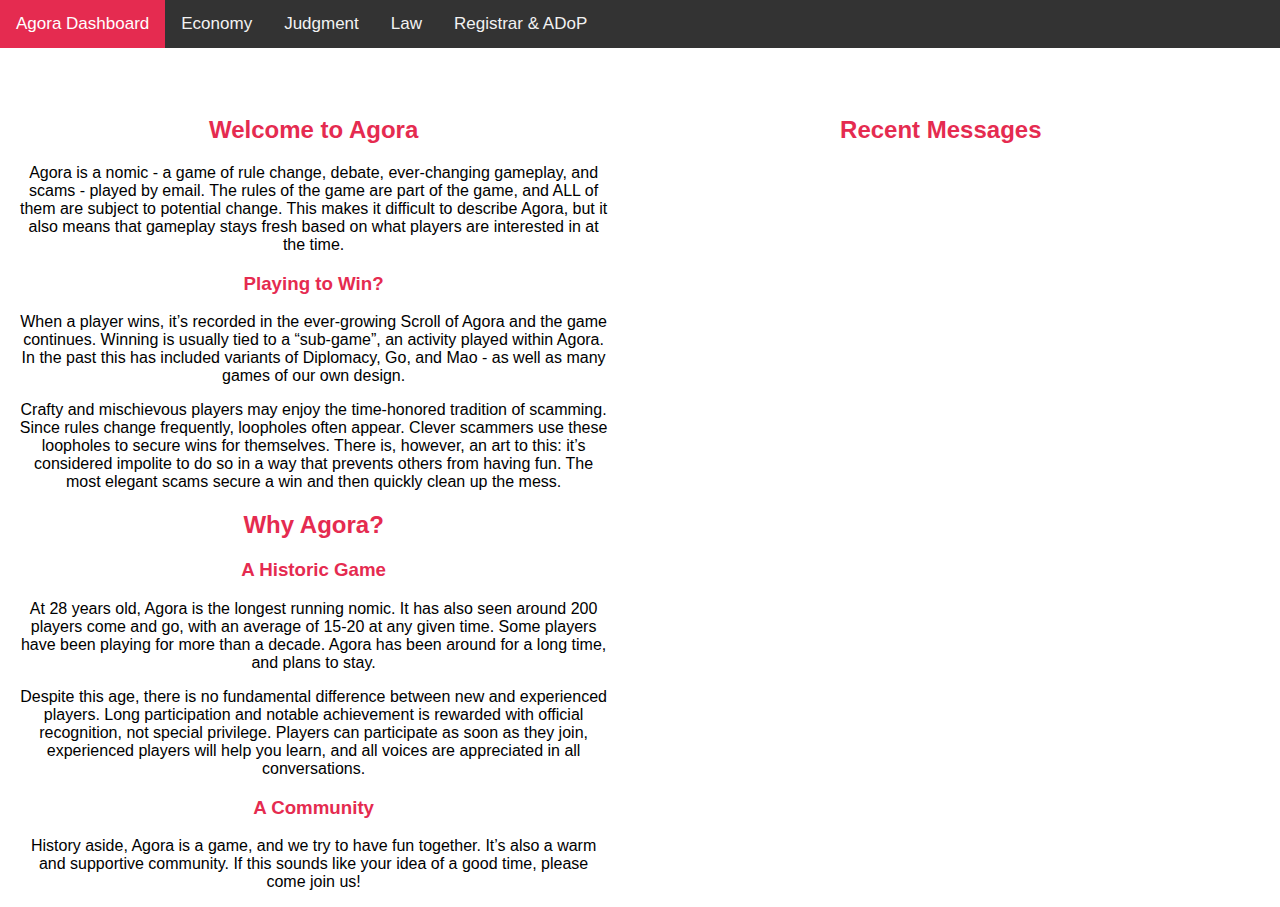
==== index.html @ 315e2aa1 "floating navbar" ====
<!DOCTYPE html>
<html>
<body>
<link rel="stylesheet" type="text/css" href="style.css" media="screen" />
    <div class="nvbr">
        <a class="active" href="index.html">Agora Dashboard</a>
        <a href="economy.html">Economy</a>
        <a href="judgment.html">Judgment</a>
        <a href="law.html">Law</a>
        <a href="Registrar & ADoP.html">Registrar & ADoP</a>
    </div>
    <div class="mnbr">
        <a href="#Welcome">Welcome</a>
        <a href="#Recent">Recent</a>
    </div>
    <div class="nvpad"></div>
    <div id="Welcome" class="column">
    <div class="col-content" style="padding-left:3%; padding-right:3%">
    <h2 id="welcome-to-agora">Welcome to Agora</h2>
    <p>Agora is a nomic - a game of rule change, debate, ever-changing
gameplay, and scams - played by email. The rules of the game are part of
the game, and ALL of them are subject to potential change. This makes it
difficult to describe Agora, but it also means that gameplay stays fresh
based on what players are interested in at the time.</p>

    <h3 id="playing-to-win">Playing to Win?</h3>

    <p>When a player wins, it’s recorded in the ever-growing Scroll of Agora
and the game continues. Winning is usually tied to a “sub-game”, an
activity played within Agora. In the past this has included variants of
Diplomacy, Go, and Mao - as well as many games of our own design.</p>

    <p>Crafty and mischievous players may enjoy the time-honored tradition of
scamming. Since rules change frequently, loopholes often appear. Clever
scammers use these loopholes to secure wins for themselves. There is,
however, an art to this: it’s considered impolite to do so in a way that
prevents others from having fun. The most elegant scams secure a win and
then quickly clean up the mess.</p>

    <h2 id="why-agora">Why Agora?</h2>

    <h3 id="a-historic-game">A Historic Game</h3>

    <p>At 28 years old, Agora is the longest running nomic. It has also
seen around 200 players come and go, with an average of 15-20 at
any given time. Some players have been playing for more than a decade.
Agora has been around for a long time, and plans to stay.</p>

    <p>Despite this age, there is no fundamental difference between new and
experienced players. Long participation and notable achievement is
rewarded with official recognition, not special privilege. Players can
participate as soon as they join, experienced players will help you
learn, and all voices are appreciated in all conversations.</p>

    <h3 id="a-community">A Community</h3>

    <p>History aside, Agora is a game, and we try to have fun together. It’s
also a warm and supportive community. If this sounds like
your idea of a good time, please come join us!</p>

    </div>
    </div>

    <div id="Recent" class="column">
        <h2 id="messages" style="text-align:center">Recent Messages</h2><script language="JavaScript" src="https://www.feedroll.com/rssviewer/feed2js.php?src=https%3A%2F%2Fkill-the-newsletter.com%2Ffeeds%2Fjb7ojap9sf32nji5.xml&num=10&au=y&date=y&tz=+0&targ=y&utf=y"  charset="UTF-8" type="text/javascript"></script>

        <noscript>
        <a href="https://www.feedroll.com/rssviewer/feed2js.php?src=https%3A%2F%2Fkill-the-newsletter.com%2Ffeeds%2Fjb7ojap9sf32nji5.xml&num=10&au=y&date=y&tz=+0&targ=y&utf=y&html=y">View RSS feed</a>
        </noscript>
    </div>
</body>
</html>
---- style.css ----
body {
    width: 100%;
    padding: 0;
    border: 0;
    margin: 0;
    font-family: Verdana, sans-serif;
}

.column {
  float: left;
  width: 49%;
  height: auto;
  align-content: center;
}

.column p {
    text-align: center;
}

.nvbr {
    position: fixed;
    width: 100%;
    background-color: #333;
    overflow: hidden;
}

.nvpad {
    padding: 3em;
}

/* Style the links inside the navigation bar */
.nvbr a {
  float: left;
  color: #f2f2f2;
  text-align: center;
  padding: 14px 16px;
  text-decoration: none;
  font-size: 17px;
}

/* Change the color of links on hover */
.nvbr a:hover {
  background-color: #E52B50;
  color: white;
}

/* Add a color to the active/current link */
.nvbr a.active {
  background-color: #E52B50;
  color: white;
}

/* A minibar that only appears on small screens */

.mnbr {
    position: fixed;
    top: 3em;
    width: 100%;
    background-color: #333;
    overflow: hidden;
    visibility: hidden;
}

/* Adjust elements to small screens */
@media screen and (max-width:73em) {
  .mnbr {
    visibility: visible;
  }
  .column {
    width: 100%;
  }
}

/* Style the links inside the navigation bar */
.mnbr a {
  float: left;
  color: #f2f2f2;
  text-align: center;
  padding: 14px 16px;
  text-decoration: none;
  font-size: 17px;
}

/* Change the color of links on hover */
.mnbr a:hover {
  background-color: #E52B50;
  color: white;
}

/* Add a color to the active/current link */
.mnbr a.active {
  background-color: #E52B50;
  color: white;
}

h2 {
    color: #E52B50;
    text-align: center;
}

h3 {
    color: #E52B50;
    text-align: center;
}

h1 {
    color: #84849C;
    text-align: center;
}

embed {
    width: 35em;
    height: 73vh;
    align-content: center;
}
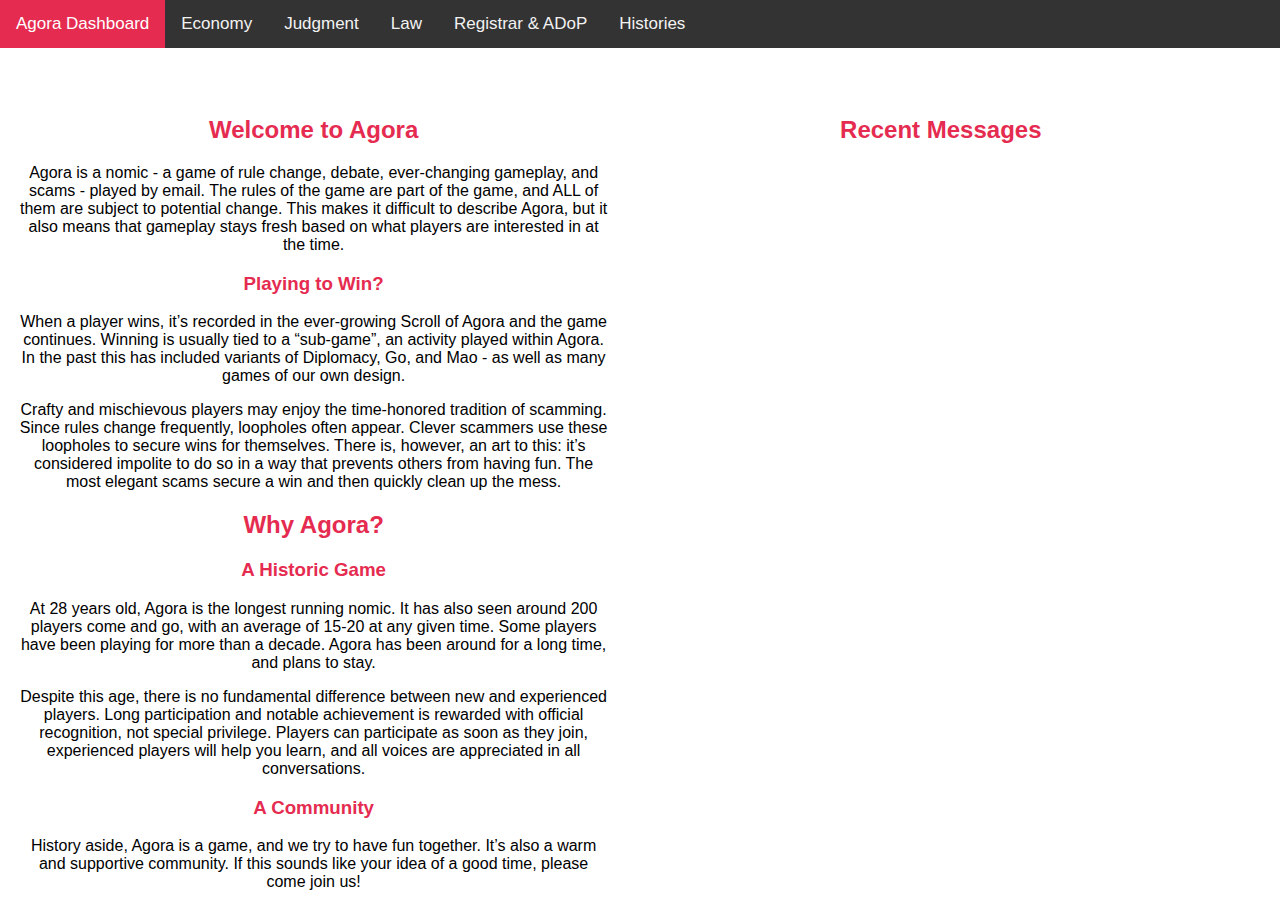
==== commit 1018ecaf: "add histories page" ====
--- a/index.html
+++ b/index.html
@@ -7,7 +7,8 @@
         <a href="economy.html">Economy</a>
         <a href="judgment.html">Judgment</a>
         <a href="law.html">Law</a>
-        <a href="Registrar & ADoP.html">Registrar & ADoP</a>
+        <a href="registrar_and_adop.html">Registrar & ADoP</a>
+        <a href="histories.html">Histories</a>
     </div>
     <div class="mnbr">
         <a href="#Welcome">Welcome</a>
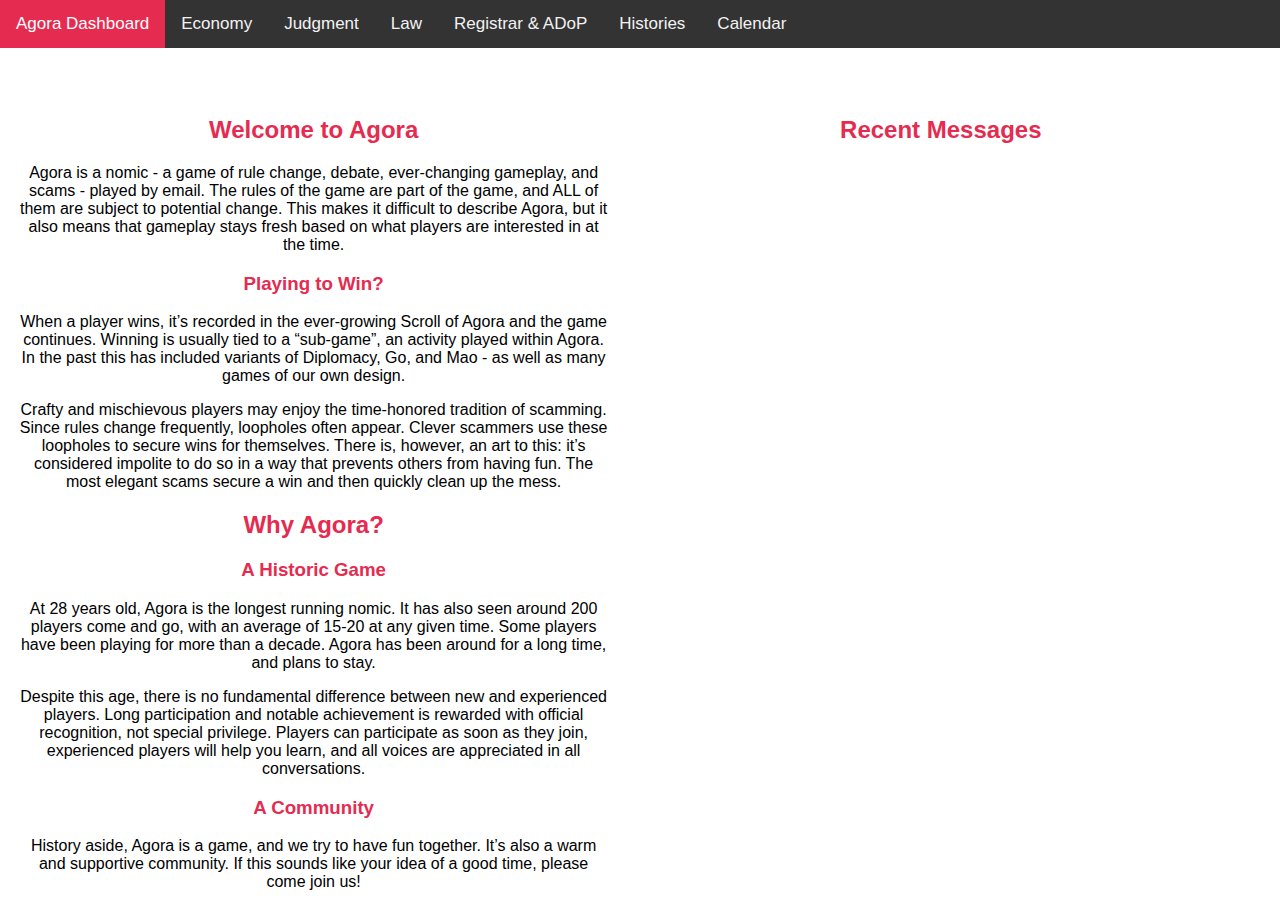
==== commit e5b3f5c9: "calendar" ====
--- a/index.html
+++ b/index.html
@@ -1,5 +1,7 @@
 <!DOCTYPE html>
 <html>
+<title>Agora Dashboard</title>
+<link rel="icon" type="image/png" href="/coat_of_arms.png"/>
 <body>
 <link rel="stylesheet" type="text/css" href="style.css" media="screen" />
     <div class="nvbr">
@@ -9,6 +11,7 @@
         <a href="law.html">Law</a>
         <a href="registrar_and_adop.html">Registrar & ADoP</a>
         <a href="histories.html">Histories</a>
+        <a href="calendar.html">Calendar</a>
     </div>
     <div class="mnbr">
         <a href="#Welcome">Welcome</a>
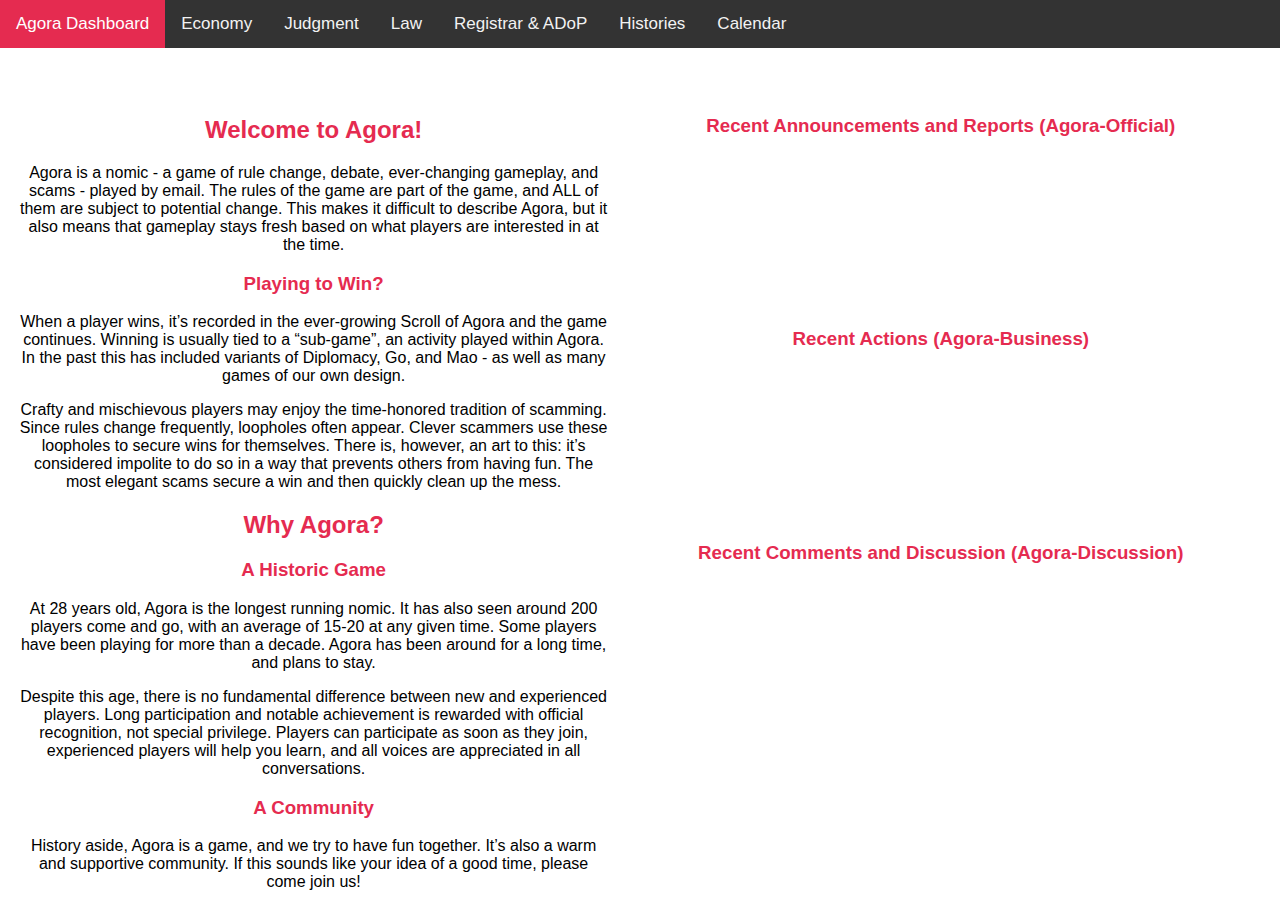
==== commit 5a7ee24a: "way better archive preview" ====
--- a/index.html
+++ b/index.html
@@ -3,7 +3,7 @@
 <title>Agora Dashboard</title>
 <link rel="icon" type="image/png" href="/coat_of_arms.png"/>
 <body>
-<link rel="stylesheet" type="text/css" href="style.css" media="screen" />
+
     <div class="nvbr">
         <a class="active" href="index.html">Agora Dashboard</a>
         <a href="economy.html">Economy</a>
@@ -20,7 +20,7 @@
     <div class="nvpad"></div>
     <div id="Welcome" class="column">
     <div class="col-content" style="padding-left:3%; padding-right:3%">
-    <h2 id="welcome-to-agora">Welcome to Agora</h2>
+    <h2 id="welcome-to-agora">Welcome to Agora!</h2>
     <p>Agora is a nomic - a game of rule change, debate, ever-changing
 gameplay, and scams - played by email. The rules of the game are part of
 the game, and ALL of them are subject to potential change. This makes it
@@ -66,11 +66,37 @@
     </div>
 
     <div id="Recent" class="column">
-        <h2 id="messages" style="text-align:center">Recent Messages</h2><script language="JavaScript" src="https://www.feedroll.com/rssviewer/feed2js.php?src=https%3A%2F%2Fkill-the-newsletter.com%2Ffeeds%2Fjb7ojap9sf32nji5.xml&num=10&au=y&date=y&tz=+0&targ=y&utf=y"  charset="UTF-8" type="text/javascript"></script>
+    <link rel="stylesheet" type="text/css" href="style.css" media="screen" />
+    <style>
+        #my-div
+        {
+            width    : 100%;
+            height   : 154px;
+            overflow : hidden;
+            position : relative;
+        }
 
-        <noscript>
-        <a href="https://www.feedroll.com/rssviewer/feed2js.php?src=https%3A%2F%2Fkill-the-newsletter.com%2Ffeeds%2Fjb7ojap9sf32nji5.xml&num=10&au=y&date=y&tz=+0&targ=y&utf=y&html=y">View RSS feed</a>
-        </noscript>
+        #my-iframe
+    {
+        position : absolute;
+        top      : -150px;
+        left     : -90px;
+        width    : 1280px;
+        height   : 1200px;
+    }
+    </style>
+        <h3>Recent Announcements and Reports (Agora-Official)</h3>
+        <div id="my-div">
+            <iframe src="https://www.mail-archive.com/agora-official@agoranomic.org/maillist.html" id="my-iframe"></iframe>
+        </div>
+        <h3>Recent Actions (Agora-Business)</h3>
+        <div id="my-div">
+            <iframe src="https://www.mail-archive.com/agora-business@agoranomic.org/maillist.html" id="my-iframe"></iframe>
+        </div>
+        <h3>Recent Comments and Discussion (Agora-Discussion)</h3>
+        <div id="my-div">
+            <iframe src="https://www.mail-archive.com/agora-discussion@agoranomic.org/maillist.html" id="my-iframe"></iframe>
+        </div>
     </div>
 </body>
 </html>
--- a/style.css
+++ b/style.css
@@ -22,6 +22,7 @@
     width: 100%;
     background-color: #333;
     overflow: hidden;
+    z-index:9999;
 }
 
 .nvpad {
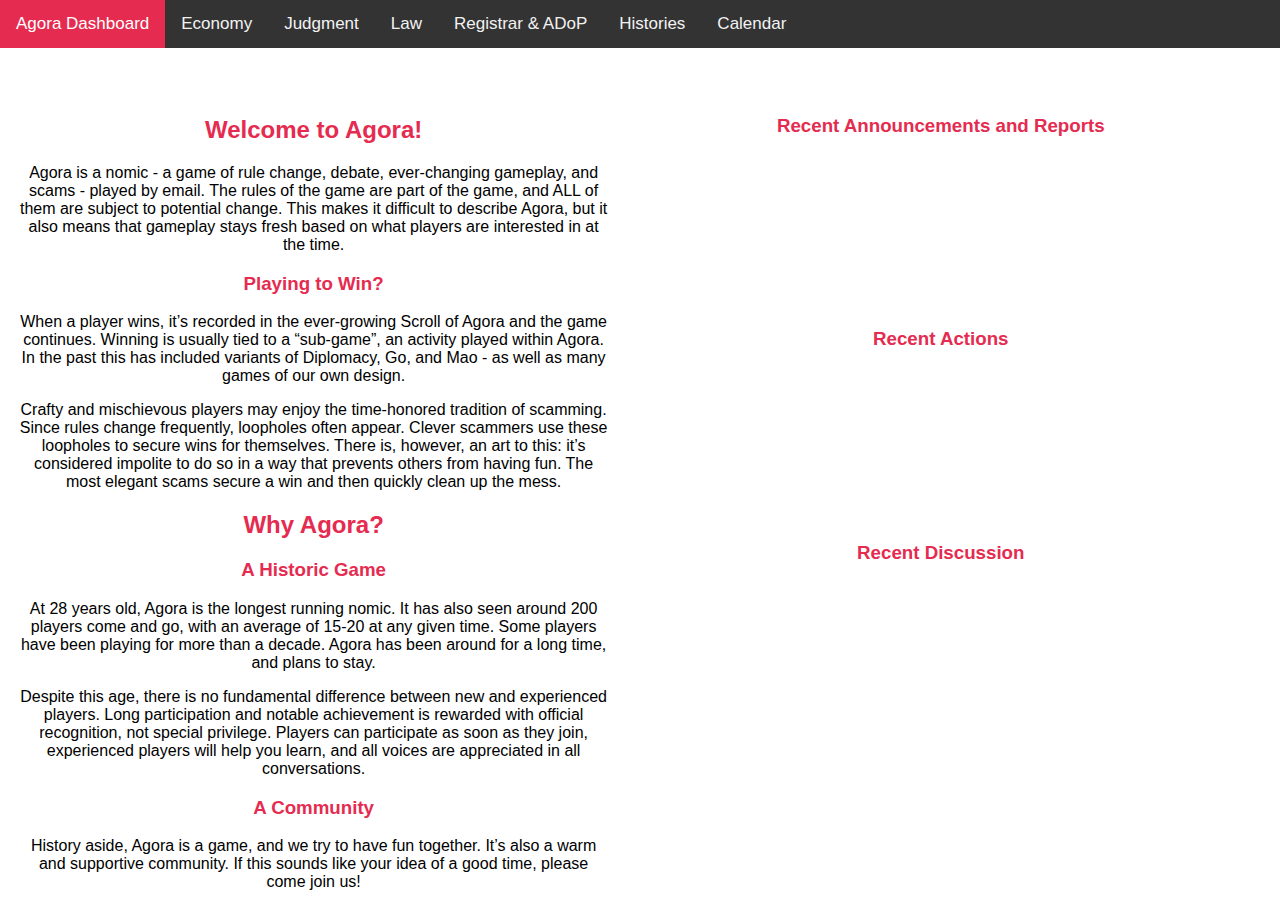
==== commit e2eaed8c: "mild style change" ====
--- a/index.html
+++ b/index.html
@@ -85,15 +85,15 @@
         height   : 1200px;
     }
     </style>
-        <h3>Recent Announcements and Reports (Agora-Official)</h3>
+        <h3>Recent Announcements and Reports</h3>
         <div id="my-div">
             <iframe src="https://www.mail-archive.com/agora-official@agoranomic.org/maillist.html" id="my-iframe"></iframe>
         </div>
-        <h3>Recent Actions (Agora-Business)</h3>
+        <h3>Recent Actions</h3>
         <div id="my-div">
             <iframe src="https://www.mail-archive.com/agora-business@agoranomic.org/maillist.html" id="my-iframe"></iframe>
         </div>
-        <h3>Recent Comments and Discussion (Agora-Discussion)</h3>
+        <h3>Recent Discussion</h3>
         <div id="my-div">
             <iframe src="https://www.mail-archive.com/agora-discussion@agoranomic.org/maillist.html" id="my-iframe"></iframe>
         </div>
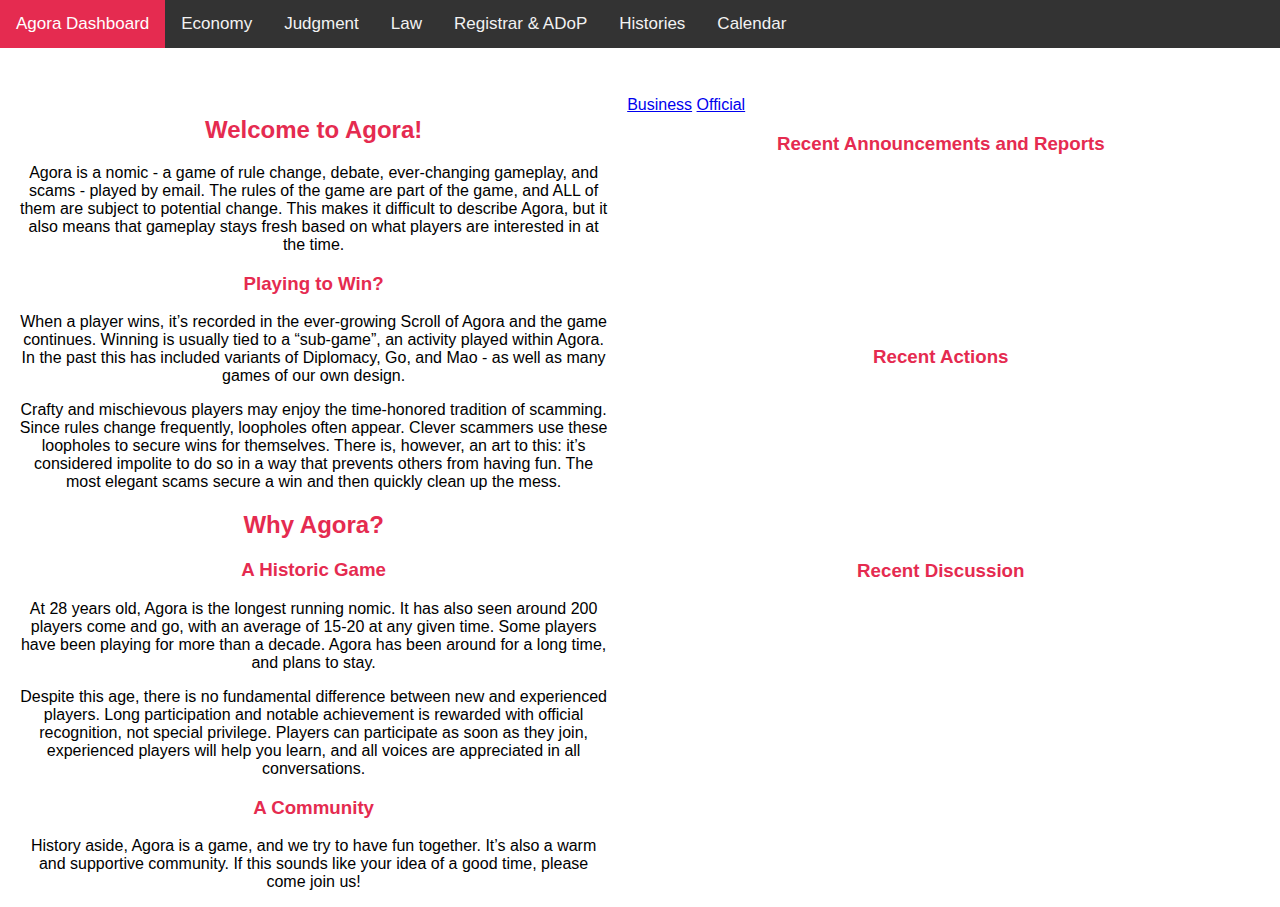
==== commit 00fbbdfb: "test" ====
--- a/index.html
+++ b/index.html
@@ -68,7 +68,7 @@
     <div id="Recent" class="column">
     <link rel="stylesheet" type="text/css" href="style.css" media="screen" />
     <style>
-        #my-div
+        .frame-div
         {
             width    : 100%;
             height   : 154px;
@@ -76,26 +76,43 @@
             position : relative;
         }
 
-        #my-iframe
-    {
-        position : absolute;
-        top      : -150px;
-        left     : -90px;
-        width    : 1280px;
-        height   : 1200px;
-    }
+        .frame-div iframe
+        {
+            position : absolute;
+            top      : -150px;
+            left     : -90px;
+            width    : 1280px;
+            height   : 1200px;
+        }
+        
+        #iframe /*{
+            -ms-zoom: 0.75;
+            -moz-transform: scale(0.75);
+            -moz-transform-origin: 0 0;
+            -o-transform: scale(0.75);
+            -o-transform-origin: 0 0;
+            -webkit-transform: scale(0.75);
+            -webkit-transform-origin: 0 0;
+       */ }
+       
+       #a {
+       target="_blank"
+       }
     </style>
+    <a href="https://www.mail-archive.com/agora-business@agoranomic.org/maillist.html" target="posts">Business</a>
+    
+    <a href="https://www.mail-archive.com/agora-official@agoranomic.org/maillist.html" target="posts">Official</a>
         <h3>Recent Announcements and Reports</h3>
-        <div id="my-div">
-            <iframe src="https://www.mail-archive.com/agora-official@agoranomic.org/maillist.html" id="my-iframe"></iframe>
+        <div class="frame-div">
+            <iframe name="posts" src="https://www.mail-archive.com/agora-official@agoranomic.org/maillist.html"></iframe>
         </div>
         <h3>Recent Actions</h3>
-        <div id="my-div">
-            <iframe src="https://www.mail-archive.com/agora-business@agoranomic.org/maillist.html" id="my-iframe"></iframe>
+        <div class="frame-div">
+            <iframe src="https://www.mail-archive.com/agora-business@agoranomic.org/maillist.html"></iframe>
         </div>
         <h3>Recent Discussion</h3>
-        <div id="my-div">
-            <iframe src="https://www.mail-archive.com/agora-discussion@agoranomic.org/maillist.html" id="my-iframe"></iframe>
+        <div class="frame-div">
+            <iframe src="https://www.mail-archive.com/agora-discussion@agoranomic.org/maillist.html"></iframe>
         </div>
     </div>
 </body>
